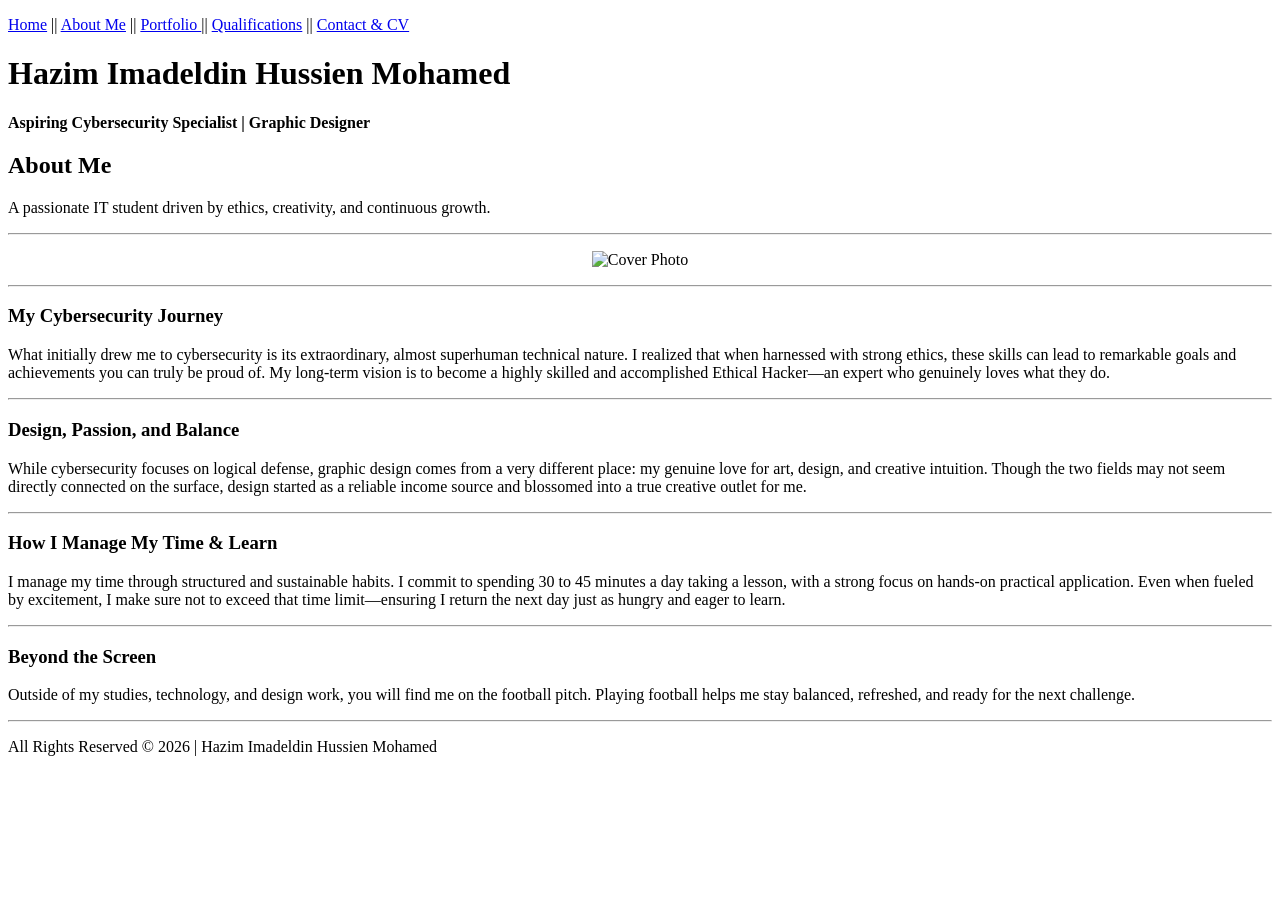
==== about.html @ fbc23750 "Fix HTML formatting and update links" ====
<!DOCTYPE html>
<html>
      
<head>
      <!-- ده الكود البصلح لي قياسات الموقع عشان تناسب التلفون-->
    <meta name="viewport"
content="width=device-width,initial-scale=1,0">
    
    <title>About - Hazim Imadeldin Hussien Mohamed</title>
</head>

      
<body>

       <p>
         <a href="index.html">Home</a> ||
         <a href="about.html">About Me</a> ||
         <a href="portfolio.html">Portfolio </a> ||
         <a href="experience.html">Qualifications</a> ||
         <a href="contact.html">Contact & CV</a>
        </p>

        <h1>Hazim Imadeldin Hussien Mohamed</h1>
        <p><strong>Aspiring Cybersecurity Specialist | Graphic Designer</strong></p>
        

        <h2>About Me</h2>
        <p>A passionate IT student driven by ethics, creativity, and continuous growth.</p>

        <hr>

                    <!--دالة سنتر بتخلي الصورة في وسط الصفحة-->
        <p> 
          <center>
                    <img src="ac11165ed1fcc97684354ca278d54c85.jpg" width="100%" height="250" alt="Cover Photo">
          </center>
        </p>
           

            <hr>

            <h3>My Cybersecurity Journey</h3>
            <p>What initially drew me to cybersecurity is its extraordinary, almost superhuman technical nature. I realized that when harnessed with strong ethics, these skills can lead to remarkable goals and achievements you can truly be proud of. My long-term vision is to become a highly skilled and accomplished Ethical Hacker—an expert who genuinely loves what they do.</p>
            </p>

            <hr>

            <h3>Design, Passion, and Balance</h3>
            <p>While cybersecurity focuses on logical defense, graphic design comes from a very different place: my genuine love for art, design, and creative intuition. Though the two fields may not seem directly connected on the surface, design started as a reliable income source and blossomed into a true creative outlet for me.</p>

            <hr>    <!--سطر جديد-->

            <h3>How I Manage My Time & Learn</h3>
            <p>I manage my time through structured and sustainable habits. I commit to spending 30 to 45 minutes a day taking a lesson, with a strong focus on hands-on practical application. Even when fueled by excitement, I make sure not to exceed that time limit—ensuring I return the next day just as hungry and eager to learn.</p>

            <hr>

            <h3>Beyond the Screen</h3>
            <p>Outside of my studies, technology, and design work, you will find me on the football pitch. Playing football helps me stay balanced, refreshed, and ready for the next challenge.</p>
       
            <hr>

    
       <!--ده بحفظ الحقوق -->
        <p>All Rights Reserved &copy; 2026 | Hazim Imadeldin Hussien Mohamed</p>
    

</body>
</html>
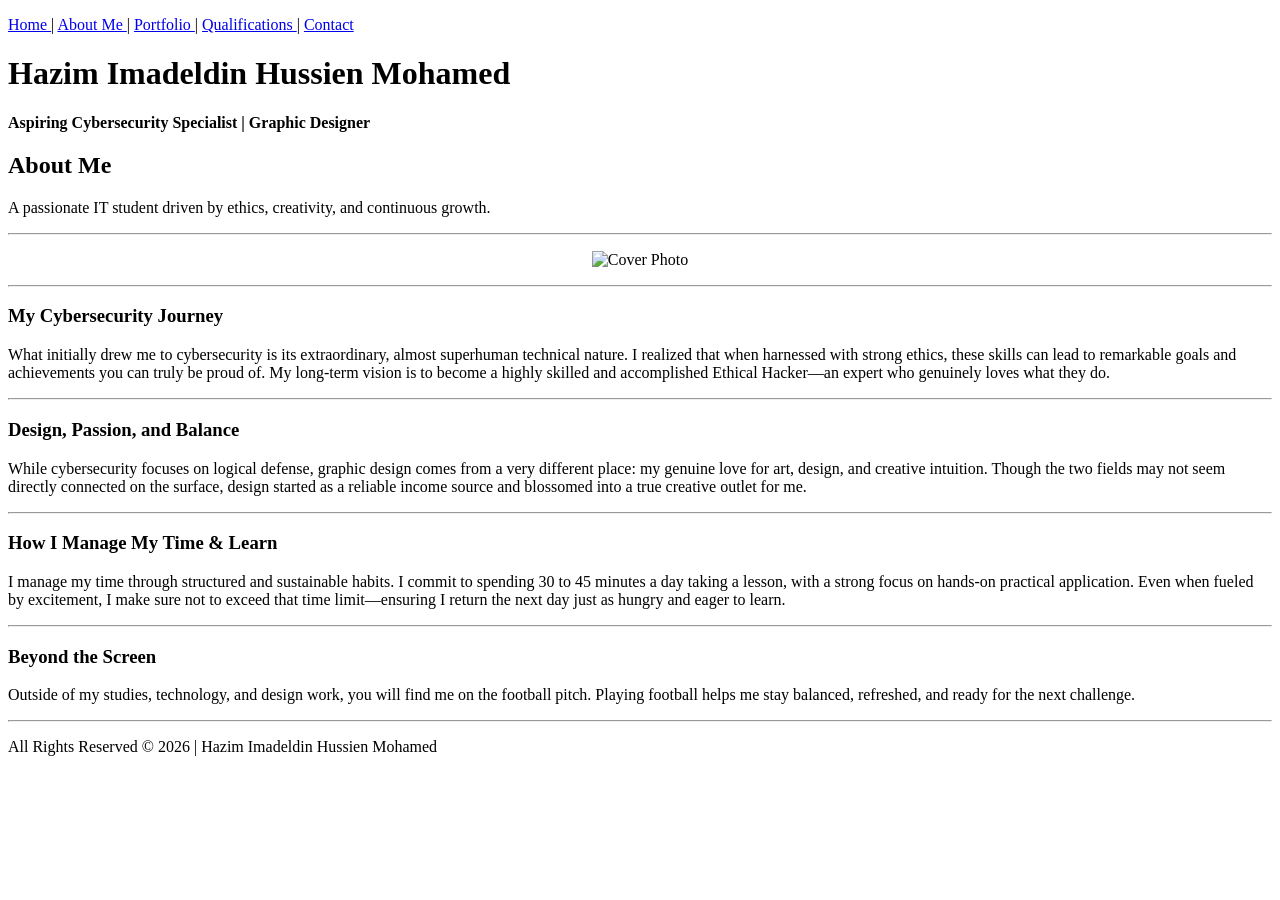
==== commit 8c20f684: "Fix HTML formatting and update links" ====
--- a/about.html
+++ b/about.html
@@ -13,11 +13,11 @@
 <body>
 
        <p>
-         <a href="index.html">Home</a> ||
-         <a href="about.html">About Me</a> ||
-         <a href="portfolio.html">Portfolio </a> ||
-         <a href="experience.html">Qualifications</a> ||
-         <a href="contact.html">Contact & CV</a>
+         <a href="index.html"> Home </a> |
+         <a href="about.html"> About Me </a> |
+         <a href="portfolio.html"> Portfolio </a> |
+         <a href="experience.html"> Qualifications </a> |
+         <a href="contact.html"> Contact </a>
         </p>
 
         <h1>Hazim Imadeldin Hussien Mohamed</h1>
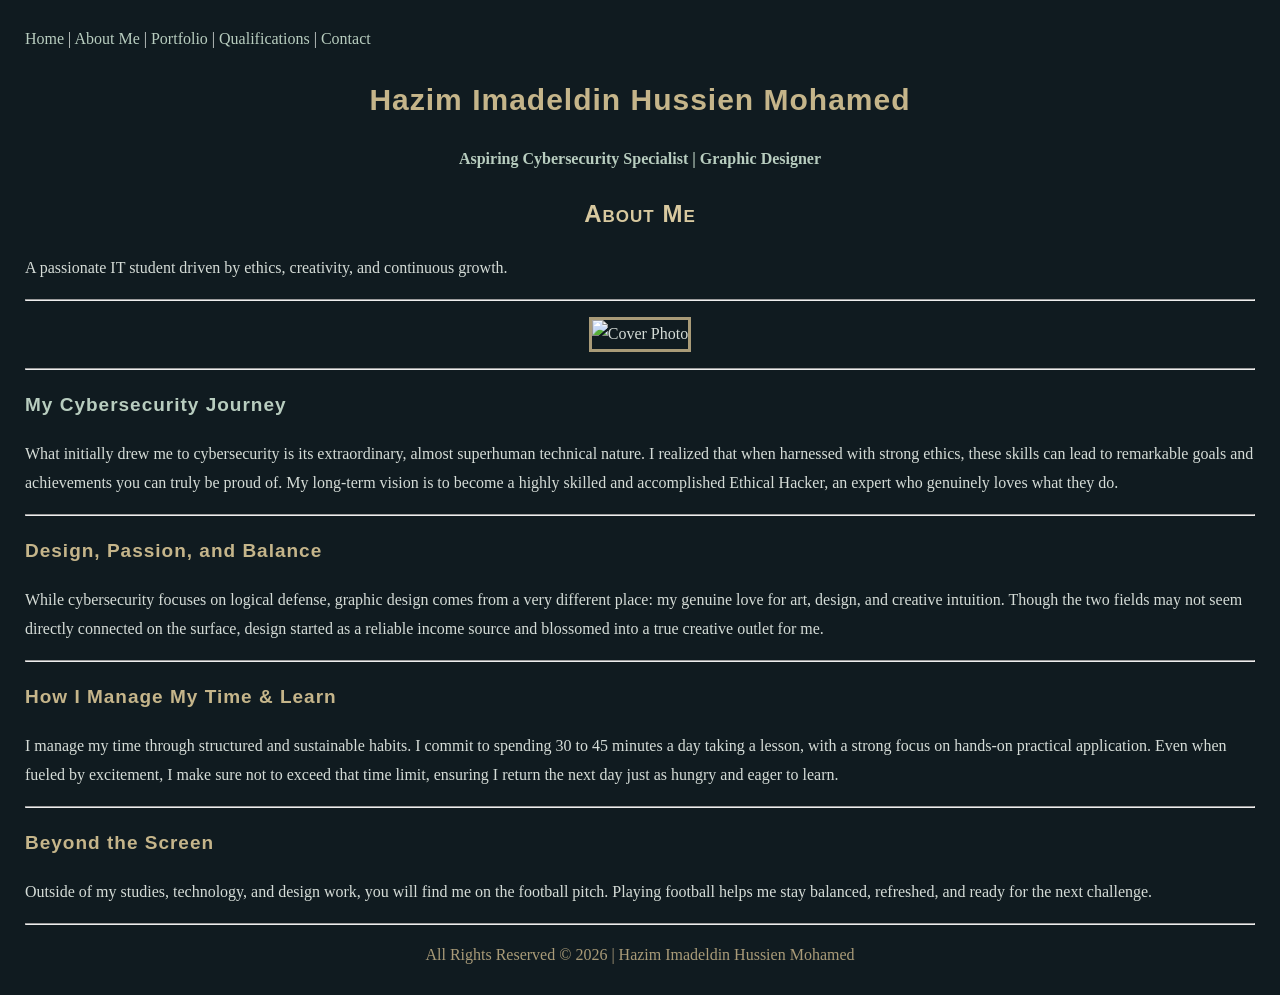
==== commit 1a265fe6: "Add files via upload" ====
--- a/about.html
+++ b/about.html
@@ -1,69 +1,98 @@
-<!DOCTYPE html>
-<html>
-      
-<head>
-      <!-- ده الكود البصلح لي قياسات الموقع عشان تناسب التلفون-->
-    <meta name="viewport"
-content="width=device-width,initial-scale=1,0">
-    
-    <title>About - Hazim Imadeldin Hussien Mohamed</title>
-</head>
-
-      
-<body>
-
-       <p>
-         <a href="index.html"> Home </a> |
-         <a href="about.html"> About Me </a> |
-         <a href="portfolio.html"> Portfolio </a> |
-         <a href="experience.html"> Qualifications </a> |
-         <a href="contact.html"> Contact </a>
-        </p>
-
-        <h1>Hazim Imadeldin Hussien Mohamed</h1>
-        <p><strong>Aspiring Cybersecurity Specialist | Graphic Designer</strong></p>
-        
-
-        <h2>About Me</h2>
-        <p>A passionate IT student driven by ethics, creativity, and continuous growth.</p>
-
-        <hr>
-
-                    <!--دالة سنتر بتخلي الصورة في وسط الصفحة-->
-        <p> 
-          <center>
-                    <img src="ac11165ed1fcc97684354ca278d54c85.jpg" width="100%" height="250" alt="Cover Photo">
-          </center>
-        </p>
-           
-
-            <hr>
-
-            <h3>My Cybersecurity Journey</h3>
-            <p>What initially drew me to cybersecurity is its extraordinary, almost superhuman technical nature. I realized that when harnessed with strong ethics, these skills can lead to remarkable goals and achievements you can truly be proud of. My long-term vision is to become a highly skilled and accomplished Ethical Hacker—an expert who genuinely loves what they do.</p>
-            </p>
-
-            <hr>
-
-            <h3>Design, Passion, and Balance</h3>
-            <p>While cybersecurity focuses on logical defense, graphic design comes from a very different place: my genuine love for art, design, and creative intuition. Though the two fields may not seem directly connected on the surface, design started as a reliable income source and blossomed into a true creative outlet for me.</p>
-
-            <hr>    <!--سطر جديد-->
-
-            <h3>How I Manage My Time & Learn</h3>
-            <p>I manage my time through structured and sustainable habits. I commit to spending 30 to 45 minutes a day taking a lesson, with a strong focus on hands-on practical application. Even when fueled by excitement, I make sure not to exceed that time limit—ensuring I return the next day just as hungry and eager to learn.</p>
-
-            <hr>
-
-            <h3>Beyond the Screen</h3>
-            <p>Outside of my studies, technology, and design work, you will find me on the football pitch. Playing football helps me stay balanced, refreshed, and ready for the next challenge.</p>
-       
-            <hr>
-
-    
-       <!--ده بحفظ الحقوق -->
-        <p>All Rights Reserved &copy; 2026 | Hazim Imadeldin Hussien Mohamed</p>
-    
-
-</body>
-</html>
+<!DOCTYPE html>
+<html>
+<head>
+    <meta name="viewport" content="width=device-width, initial-scale=1.0">
+
+    <title>About - Hazim Imadeldin Hussien Mohamed</title>
+
+    <link rel="stylesheet" href="style.css" type="text/css">
+
+    <style type="text/css">
+
+        h2 {
+            color: #D8C99F;
+            font-variant: small-caps;
+        }
+
+        .cover-photo {
+            text-align: center;
+        }
+
+        .journey-title {
+            color: #B8CDBF;
+        }
+
+    </style>
+</head>
+
+<body>
+
+    <p>
+        <a href="index.html">Home</a> |
+        <a href="about.html">About Me</a> |
+        <a href="portfolio.html">Portfolio</a> |
+        <a href="experience.html">Qualifications</a> |
+        <a href="contact.html">Contact</a>
+    </p>
+
+    <h1>Hazim Imadeldin Hussien Mohamed</h1>
+
+    <p style="text-align: center; color: #B8CDBF; font-weight: bold;">
+        Aspiring Cybersecurity Specialist | Graphic Designer
+    </p>
+
+    <h2>About Me</h2>
+
+    <p>
+        A passionate IT student driven by ethics, creativity, and continuous growth.
+    </p>
+
+    <hr>
+
+    <p class="cover-photo">
+        <img src="ac11165ed1fcc97684354ca278d54c85.jpg"
+        width="100%" height="250"
+        alt="Cover Photo">
+    </p>
+
+    <hr>
+
+    <h3 class="journey-title">My Cybersecurity Journey</h3>
+
+    <p>
+        What initially drew me to cybersecurity is its extraordinary, almost superhuman technical nature. I realized that when harnessed with strong ethics, these skills can lead to remarkable goals and achievements you can truly be proud of. My long-term vision is to become a highly skilled and accomplished Ethical Hacker, an expert who genuinely loves what they do.
+    </p>
+
+    <hr>
+
+    <h3>Design, Passion, and Balance</h3>
+
+    <p>
+        While cybersecurity focuses on logical defense, graphic design comes from a very different place: my genuine love for art, design, and creative intuition. Though the two fields may not seem directly connected on the surface, design started as a reliable income source and blossomed into a true creative outlet for me.
+    </p>
+
+    <hr>
+
+    <h3>How I Manage My Time & Learn</h3>
+
+    <p>
+        I manage my time through structured and sustainable habits. I commit to spending 30 to 45 minutes a day taking a lesson, with a strong focus on hands-on practical application. Even when fueled by excitement, I make sure not to exceed that time limit, ensuring I return the next day just as hungry and eager to learn.
+    </p>
+
+    <hr>
+
+    <h3>Beyond the Screen</h3>
+
+    <p>
+        Outside of my studies, technology, and design work, you will find me on the football pitch. Playing football helps me stay balanced, refreshed, and ready for the next challenge.
+    </p>
+
+    <hr>
+
+    <p style="text-align: center; color: #A99B78;">
+        All Rights Reserved &copy; 2026 |
+        Hazim Imadeldin Hussien Mohamed
+    </p>
+
+</body>
+</html>
--- a/style.css
+++ b/style.css
@@ -0,0 +1,104 @@
+/* كود الاستايل حق css */
+
+body {
+    background-color: #101B20;
+    color: #E7E5DA;
+    font-family: "Times New Roman", serif;
+    font-size: 16px;
+    line-height: 1.7;
+    margin: 25px;
+}
+
+h1, h2, h3 {
+    font-family: Arial, sans-serif;
+    color: #C5B58A;
+    font-weight: bold;
+    letter-spacing: 1px;
+}
+
+h1 {
+    font-size: 30px;
+    text-align: center;
+}
+
+h2 {
+    font-size: 24px;
+    text-align: center;
+}
+
+h3 {
+    font-size: 19px;
+}
+
+p, li, td {
+    color: #D5DCD7;
+}
+
+p {
+    line-height: 1.8;
+}
+
+a:link {
+    color: #B8CDBF;
+    text-decoration: none;
+}
+
+a:visited {
+    color: #A99B78;
+}
+
+a:hover {
+    color: #E8D7A8;
+    text-decoration: underline;
+}
+
+a:active {
+    color: #FFFFFF;
+}
+
+hr {
+    color: #52665F;
+}
+
+img {
+    border: 3px solid #A99B78;
+}
+
+table {
+    background-color: #17262B;
+    color: #E7E5DA;
+    border: 1px solid #71847A;
+    margin-left: auto;
+    margin-right: auto;
+}
+
+th {
+    background-color: #344A43;
+    color: #F0E8D2;
+    font-size: 15px;
+    padding: 10px;
+}
+
+td {
+    padding: 9px;
+}
+
+ul {
+    list-style: square outside;
+}
+
+input, textarea {
+    background-color: #E7E5DA;
+    color: #101B20;
+    border: 1px solid #A99B78;
+    padding: 8px;
+}
+
+button {
+    background-color: #344A43;
+    color: #F0E8D2;
+    border: 2px solid #A99B78;
+    padding: 9px;
+    font-weight: bold;
+}
+
